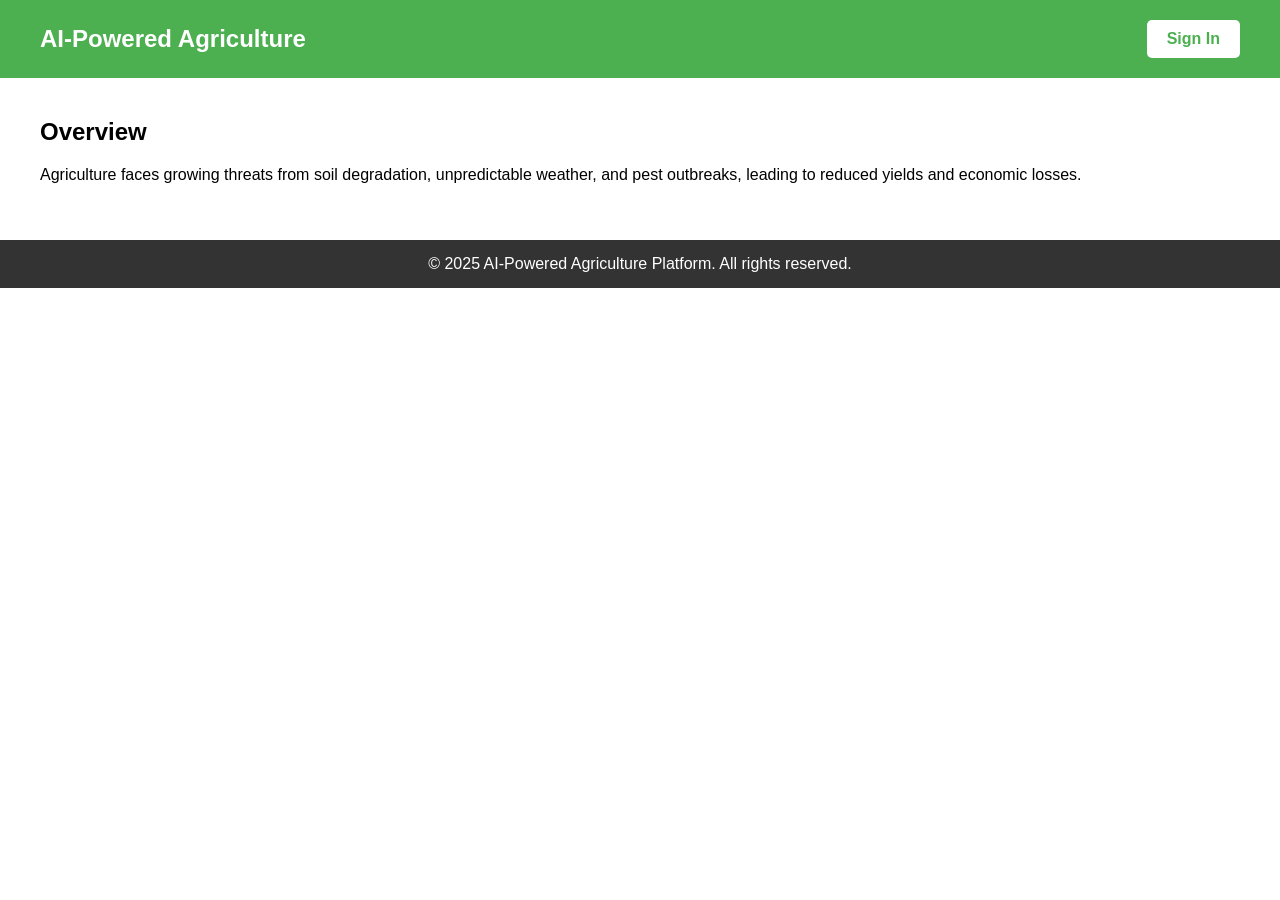
==== Frontend/index.html @ 755276bb "idea" ====
<!DOCTYPE html>
<html lang="en">
  <head>
    <meta charset="UTF-8" />
    <meta name="viewport" content="width=device-width, initial-scale=1.0" />
    <title>AI-Powered Agriculture Platform</title>
    <!-- Link to external CSS -->
    <link rel="stylesheet" href="style.css" />
  </head>
  <body>
    <!-- Header -->
    <header>
      <h1>AI-Powered Agriculture</h1>
      <button class="sign-in-btn">Sign In</button>
    </header>

    <!-- Main content -->
    <main>
      <h2>Overview</h2>
      <p>
        Agriculture faces growing threats from soil degradation, unpredictable
        weather, and pest outbreaks, leading to reduced yields and economic
        losses.
      </p>
      <!-- You can add more content later -->
    </main>

    <!-- Footer -->
    <footer>
      &copy; 2025 AI-Powered Agriculture Platform. All rights reserved.
    </footer>

    <!-- Optional JS file -->
    <script src="script.js"></script>
  </body>
</html>
---- Frontend/style.css ----
/* General body styling */
body {
  font-family: Arial, sans-serif;
  margin: 0;
  padding: 0;
}

/* Header styling */
header {
  background-color: #4caf50;
  color: white;
  padding: 20px 40px;
  display: flex;
  justify-content: space-between;
  align-items: center;
}

header h1 {
  margin: 0;
  font-size: 24px;
}

/* Sign In button styling */
.sign-in-btn {
  background-color: #ffffff;
  color: #4caf50;
  border: none;
  padding: 10px 20px;
  font-size: 16px;
  font-weight: bold;
  border-radius: 5px;
  cursor: pointer;
  transition: background-color 0.3s, color 0.3s;
}

.sign-in-btn:hover {
  background-color: #388e3c;
  color: white;
}

/* Main content styling */
main {
  padding: 20px 40px;
}

/* Footer styling */
footer {
  background-color: #333;
  color: white;
  text-align: center;
  padding: 15px;
  margin-top: 20px;
}
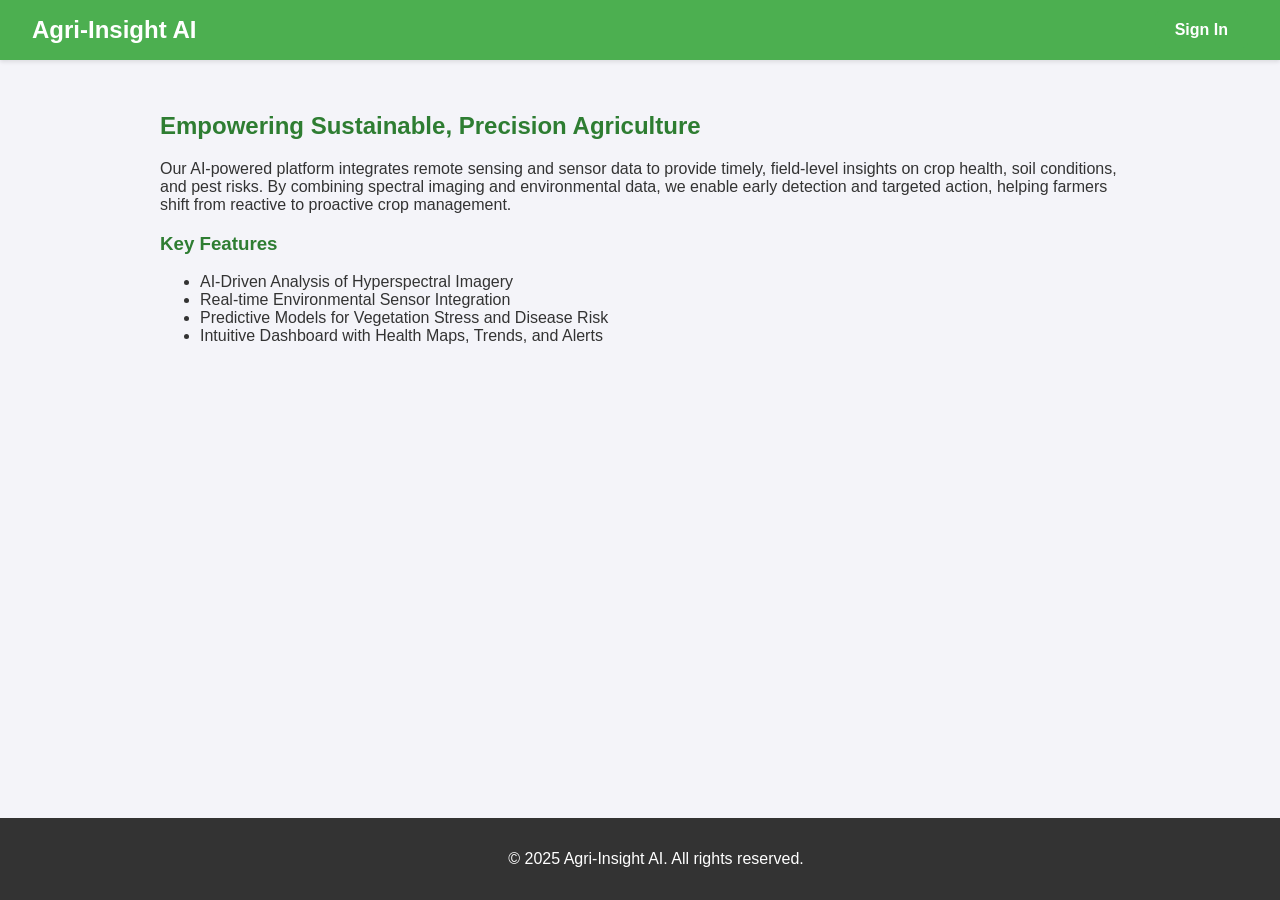
==== commit 4f4ee92a: "second" ====
--- a/Frontend/index.html
+++ b/Frontend/index.html
@@ -3,34 +3,42 @@
   <head>
     <meta charset="UTF-8" />
     <meta name="viewport" content="width=device-width, initial-scale=1.0" />
-    <title>AI-Powered Agriculture Platform</title>
-    <!-- Link to external CSS -->
+    <title>Agri-Insight AI Platform</title>
     <link rel="stylesheet" href="style.css" />
   </head>
   <body>
-    <!-- Header -->
     <header>
-      <h1>AI-Powered Agriculture</h1>
-      <button class="sign-in-btn">Sign In</button>
+      <div class="logo">
+        <a href="index.html" class="logo-link">
+          <h1>Agri-Insight AI</h1>
+        </a>
+      </div>
+      <nav>
+        <a href="signup.html" class="btn">Sign In</a>
+      </nav>
     </header>
 
-    <!-- Main content -->
-    <main>
-      <h2>Overview</h2>
+    <main class="container">
+      <h2>Empowering Sustainable, Precision Agriculture</h2>
       <p>
-        Agriculture faces growing threats from soil degradation, unpredictable
-        weather, and pest outbreaks, leading to reduced yields and economic
-        losses.
+        Our AI-powered platform integrates remote sensing and sensor data to
+        provide timely, field-level insights on crop health, soil conditions,
+        and pest risks. By combining spectral imaging and environmental data, we
+        enable early detection and targeted action, helping farmers shift from
+        reactive to proactive crop management.
       </p>
-      <!-- You can add more content later -->
+
+      <h3>Key Features</h3>
+      <ul>
+        <li>AI-Driven Analysis of Hyperspectral Imagery</li>
+        <li>Real-time Environmental Sensor Integration</li>
+        <li>Predictive Models for Vegetation Stress and Disease Risk</li>
+        <li>Intuitive Dashboard with Health Maps, Trends, and Alerts</li>
+      </ul>
     </main>
 
-    <!-- Footer -->
     <footer>
-      &copy; 2025 AI-Powered Agriculture Platform. All rights reserved.
+      <p>&copy; 2025 Agri-Insight AI. All rights reserved.</p>
     </footer>
-
-    <!-- Optional JS file -->
-    <script src="script.js"></script>
   </body>
 </html>
--- a/Frontend/style.css
+++ b/Frontend/style.css
@@ -1,53 +1,149 @@
-/* General body styling */
+/* General Body & Font Styling */
 body {
-  font-family: Arial, sans-serif;
+  font-family: -apple-system, BlinkMacSystemFont, "Segoe UI", Roboto,
+    "Helvetica Neue", Arial, sans-serif;
   margin: 0;
   padding: 0;
+  background-color: #f4f4f9;
+  color: #333;
+  display: flex;
+  flex-direction: column;
+  min-height: 100vh;
 }
 
-/* Header styling */
+main {
+  flex-grow: 1;
+}
+
+h1,
+h2,
+h3 {
+  color: #2e7d32; /* Darker Green */
+}
+
+/* Header & Footer */
 header {
-  background-color: #4caf50;
+  background-color: #4caf50; /* Primary Green */
   color: white;
-  padding: 20px 40px;
+  padding: 1rem 2rem;
   display: flex;
   justify-content: space-between;
   align-items: center;
+  box-shadow: 0 2px 4px rgba(0, 0, 0, 0.1);
 }
 
 header h1 {
+  color: white;
   margin: 0;
-  font-size: 24px;
+  font-size: 1.5rem;
 }
 
-/* Sign In button styling */
-.sign-in-btn {
-  background-color: #ffffff;
-  color: #4caf50;
-  border: none;
-  padding: 10px 20px;
-  font-size: 16px;
-  font-weight: bold;
-  border-radius: 5px;
-  cursor: pointer;
-  transition: background-color 0.3s, color 0.3s;
+.logo-link {
+  text-decoration: none; /* Removes the underline */
+  color: inherit; /* Makes the link inherit the color from its parent */
 }
 
-.sign-in-btn:hover {
-  background-color: #388e3c;
-  color: white;
-}
-
-/* Main content styling */
-main {
-  padding: 20px 40px;
-}
-
-/* Footer styling */
 footer {
   background-color: #333;
   color: white;
   text-align: center;
-  padding: 15px;
-  margin-top: 20px;
+  padding: 1rem;
+  width: 100%;
 }
+
+/* Container & Layout */
+.container {
+  max-width: 960px;
+  margin: 2rem auto;
+  padding: 0 2rem;
+}
+
+.centered-content {
+  text-align: center;
+}
+
+/* Buttons */
+.btn {
+  background-color: #4caf50;
+  color: white;
+  padding: 10px 20px;
+  text-decoration: none;
+  border-radius: 5px;
+  font-weight: bold;
+  transition: background-color 0.3s;
+  border: none;
+  cursor: pointer;
+}
+
+.btn:hover {
+  background-color: #45a049; /* Slightly Darker Green */
+}
+
+.btn-secondary {
+  background-color: #6c757d;
+}
+
+.btn-secondary:hover {
+  background-color: #5a6268;
+}
+
+/* Forms & Cards */
+.form-card {
+  background: white;
+  padding: 2rem;
+  border-radius: 8px;
+  box-shadow: 0 4px 8px rgba(0, 0, 0, 0.1);
+  max-width: 400px;
+  margin: 2rem auto;
+}
+
+.form-group {
+  margin-bottom: 1.5rem;
+  text-align: left;
+}
+
+.form-group label {
+  display: block;
+  margin-bottom: 0.5rem;
+  font-weight: bold;
+}
+
+.form-group input {
+  width: 100%;
+  padding: 10px;
+  border: 1px solid #ccc;
+  border-radius: 4px;
+  box-sizing: border-box; /* Important for padding and width */
+}
+
+/* Signup Choice Page */
+.choice-box {
+  display: flex;
+  gap: 2rem;
+  margin-top: 2rem;
+  justify-content: center;
+}
+
+.choice {
+  background: white;
+  padding: 2rem;
+  border-radius: 8px;
+  box-shadow: 0 4px 8px rgba(0, 0, 0, 0.1);
+  width: 250px;
+}
+
+/* Dashboard Specifics */
+.dashboard-grid {
+  display: grid;
+  grid-template-columns: repeat(auto-fit, minmax(250px, 1fr));
+  gap: 1.5rem;
+  margin-top: 2rem;
+}
+
+.dashboard-card {
+  background-color: white;
+  padding: 1.5rem;
+  border-radius: 8px;
+  box-shadow: 0 2px 4px rgba(0, 0, 0, 0.05);
+  border-left: 5px solid #4caf50;
+}
